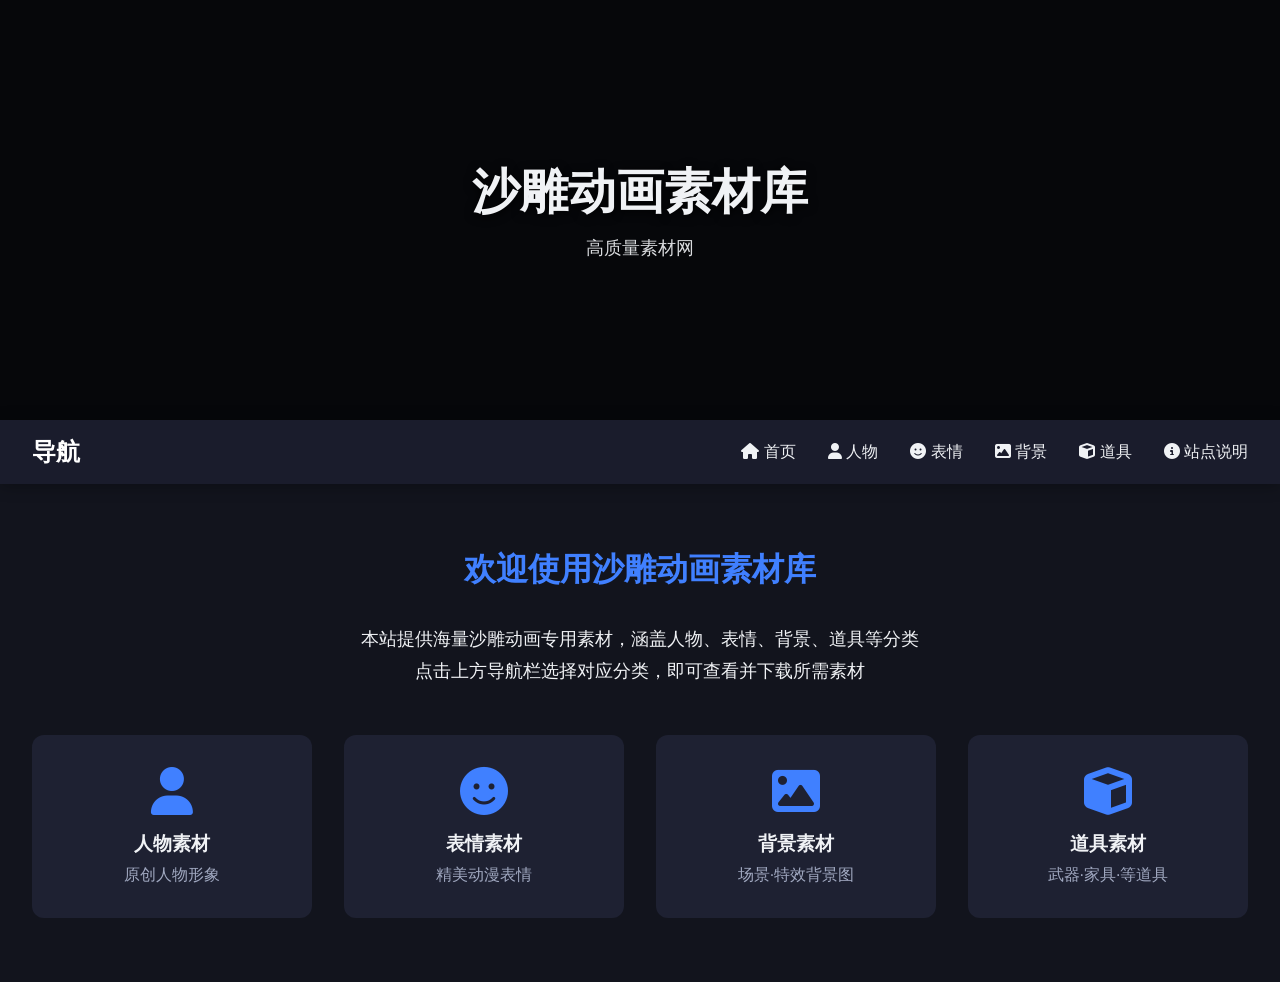
==== index.html @ c2d08b0f "Add files via upload" ====
<!DOCTYPE html>
<html lang="zh-CN">
<head>
<meta name="keywords" content="沙雕动画,人物素材,表情素材,背景素材,道具素材,动画素材下载">
<meta name="description" content="专业沙雕动画素材库，提供人物、表情、背景、道具免费下载。">
<title>沙雕动画素材库 - 人物表情背景道具免费下载</title>
  <meta charset="UTF-8">
  <meta name="viewport" content="width=device-width, initial-scale=1.0">
  <title>十二的素材 - 首页</title>
  <link rel="stylesheet" href="https://cdn.bootcdn.net/ajax/libs/font-awesome/6.4.0/css/all.min.css">
  <link rel="stylesheet" href="style.css">
</head>
<body>
<!-- 顶部主题封面 -->
<section class="top-banner">
  <div class="banner-mask"></div>
  <div class="banner-text">
    <h1>沙雕动画素材库</h1>
    <p>高质量素材网</p>
  </div>
</section>

<!-- 导航栏（修改href为对应页面） -->
<nav class="navbar">
  <div class="nav-wrap">
    <a href="index.html" class="logo">导航</a>
    <ul class="nav-menu">
      <li><a href="index.html"><i class="fa fa-home"></i> 首页</a></li>
      <li><a href="character.html"><i class="fa fa-user"></i> 人物</a></li>
      <li><a href="emotion.html"><i class="fa fa-smile"></i> 表情</a></li>
      <li><a href="background.html"><i class="fa fa-image"></i> 背景</a></li>
      <li><a href="prop.html"><i class="fa fa-cube"></i> 道具</a></li>
      <li><a href="about.html"><i class="fa fa-info-circle"></i> 站点说明</a></li>
    </ul>
  </div>
</nav>

<!-- 首页内容 -->
<div style="max-width:1400px;margin:4rem auto;padding:0 2rem;text-align:center;">
  <h2 style="font-size:2rem;margin-bottom:2rem;color:var(--accent);">欢迎使用沙雕动画素材库</h2>
  <p style="font-size:1.1rem;line-height:1.8;margin-bottom:2rem;">
    本站提供海量沙雕动画专用素材，涵盖人物、表情、背景、道具等分类<br>
    点击上方导航栏选择对应分类，即可查看并下载所需素材
  </p>
  <div style="display:grid;grid-template-columns:repeat(auto-fit,minmax(200px,1fr));gap:2rem;margin-top:3rem;">
    <a href="character.html" style="padding:2rem;background:var(--card-bg);border-radius:12px;text-decoration:none;color:var(--text);transition:0.3s;">
      <i class="fa fa-user" style="font-size:3rem;color:var(--accent);margin-bottom:1rem;"></i>
      <h3 style="margin-bottom:0.5rem;">人物素材</h3>
      <p style="color:#a0a8c0;">原创人物形象</p>
    </a>
    <a href="emotion.html" style="padding:2rem;background:var(--card-bg);border-radius:12px;text-decoration:none;color:var(--text);transition:0.3s;">
      <i class="fa fa-smile" style="font-size:3rem;color:var(--accent);margin-bottom:1rem;"></i>
      <h3 style="margin-bottom:0.5rem;">表情素材</h3>
      <p style="color:#a0a8c0;">精美动漫表情</p>
    </a>
    <a href="background.html" style="padding:2rem;background:var(--card-bg);border-radius:12px;text-decoration:none;color:var(--text);transition:0.3s;">
      <i class="fa fa-image" style="font-size:3rem;color:var(--accent);margin-bottom:1rem;"></i>
      <h3 style="margin-bottom:0.5rem;">背景素材</h3>
      <p style="color:#a0a8c0;">场景·特效背景图</p>
    </a>
    <a href="prop.html" style="padding:2rem;background:var(--card-bg);border-radius:12px;text-decoration:none;color:var(--text);transition:0.3s;">
      <i class="fa fa-cube" style="font-size:3rem;color:var(--accent);margin-bottom:1rem;"></i>
      <h3 style="margin-bottom:0.5rem;">道具素材</h3>
      <p style="color:#a0a8c0;">武器·家具·等道具</p>
    </a>
  </div>
</div>

<script>
// 首页无交互逻辑，仅基础展示
</script>
</body>
</html>
---- style.css ----
/* style.css */
* {
  margin: 0;
  padding: 0;
  box-sizing: border-box;
  font-family: "Microsoft YaHei", sans-serif;
}
:root {
  --primary: #12141d;
  --secondary: #1a1c2c;
  --accent: #4080ff;
  --text: #f0f2f5;
  --card-bg: #1e2132;
  --border: #33374a;
}
body {
  background: var(--primary);
  color: var(--text);
}
/* 顶部主题封面 */
.top-banner {
  width: 100%;
  height: 420px;
  background: url(https://r2.image-upload.app/tyImg/a0fD5tNC.jpeg) center/cover no-repeat;
  position: relative;
  display: flex;
  align-items: center;
  justify-content: center;
}
.banner-mask {
  position: absolute;
  inset: 0;
  background: rgba(0,0,0,0.65);
}
.banner-text {
  position: relative;
  z-index: 2;
  text-align: center;
}
.banner-text h1 {
  font-size: 3rem;
  margin-bottom: 12px;
  text-shadow: 0 2px 10px #000;
}
.banner-text p {
  font-size: 1.1rem;
  opacity: 0.9;
}
/* 导航栏 */
.navbar {
  background: var(--secondary);
  padding: 1rem 2rem;
  position: sticky;
  top: 0;
  z-index: 99;
  box-shadow: 0 2px 15px rgba(0,0,0,0.3);
}
.nav-wrap {
  max-width: 1400px;
  margin: 0 auto;
  display: flex;
  justify-content: space-between;
  align-items: center;
}
.logo {
  font-size: 1.5rem;
  font-weight: bold;
  color: #fff;
  text-decoration: none;
}
.nav-menu {
  display: flex;
  gap: 2rem;
  list-style: none;
}
.nav-menu a {
  color: var(--text);
  text-decoration: none;
  transition: 0.3s;
}
.nav-menu a:hover {
  color: var(--accent);
}
/* 搜索筛选区 */
.search-area {
  max-width: 1400px;
  margin: 2rem auto;
  padding: 0 2rem;
  display: flex;
  gap: 1rem;
  flex-wrap: wrap;
  align-items: center;
}
.search-input {
  flex: 1;
  min-width: 280px;
  padding: 0.8rem 1rem;
  background: var(--secondary);
  border: 1px solid var(--border);
  border-radius: 8px;
  color: #fff;
  outline: none;
}
.filter-btn {
  padding: 0.7rem 1.2rem;
  background: var(--secondary);
  border: 1px solid var(--border);
  color: #fff;
  border-radius: 6px;
  cursor: pointer;
  transition: 0.3s;
}
.filter-btn.active {
  background: var(--accent);
  border-color: var(--accent);
}
/* 卡片容器（通用） */
.char-container {
  max-width: 1400px;
  margin: 0 auto 5rem;
  padding: 0 2rem;
  display: grid;
  grid-template-columns: repeat(auto-fill, minmax(210px, 1fr));
  gap: 1.8rem;
}
.char-card {
  background: var(--card-bg);
  border-radius: 14px;
  overflow: hidden;
  border: 1px solid var(--border);
  transition: all 0.3s ease;
}
.char-card:hover {
  transform: translateY(-6px);
  box-shadow: 0 10px 30px rgba(64,128,255,0.2);
  border-color: var(--accent);
}
.card-pic {
  width: 100%;
  height: 270px;
  object-fit: cover;
}
.card-info {
  padding: 1rem;
}
.card-name {
  font-size: 1.05rem;
  font-weight: 600;
  margin-bottom: 4px;
}
.card-desc {
  font-size: 0.85rem;
  color: #a0a8c0;
  margin-bottom: 10px;
}
.down-btn {
  width: 100%;
  padding: 0.6rem;
  background: var(--accent);
  color: #fff;
  border: none;
  border-radius: 6px;
  cursor: pointer;
  display: flex;
  align-items: center;
  justify-content: center;
  gap: 6px;
  transition: 0.2s;
}
.down-btn:hover {
  background: #2962ff;
}
/* 下载弹窗 */
.mask-layer {
  position: fixed;
  inset: 0;
  background: rgba(0,0,0,0.75);
  z-index: 999;
  display: none;
  align-items: center;
  justify-content: center;
}
.down-pop {
  width: 420px;
  background: var(--secondary);
  border-radius: 12px;
  padding: 2rem;
  border: 1px solid var(--border);
}
.pop-title {
  font-size: 1.3rem;
  margin-bottom: 15px;
}
.down-link {
  display: block;
  padding: 0.8rem;
  background: var(--card-bg);
  margin: 8px 0;
  border-radius: 6px;
  color: var(--accent);
  text-decoration: none;
}
.close-pop {
  margin-top: 15px;
  width: 100%;
  padding: 0.7rem;
  background: #444;
  color: #fff;
  border: none;
  border-radius: 6px;
  cursor: pointer;
}
/* 响应式 */
@media (max-width:768px){
  .top-banner{height:260px;}
  .banner-text h1{font-size:2rem;}
  .char-container{grid-template-columns:repeat(auto-fill,minmax(160px,1fr));}
  .card-pic{height:200px;}
}
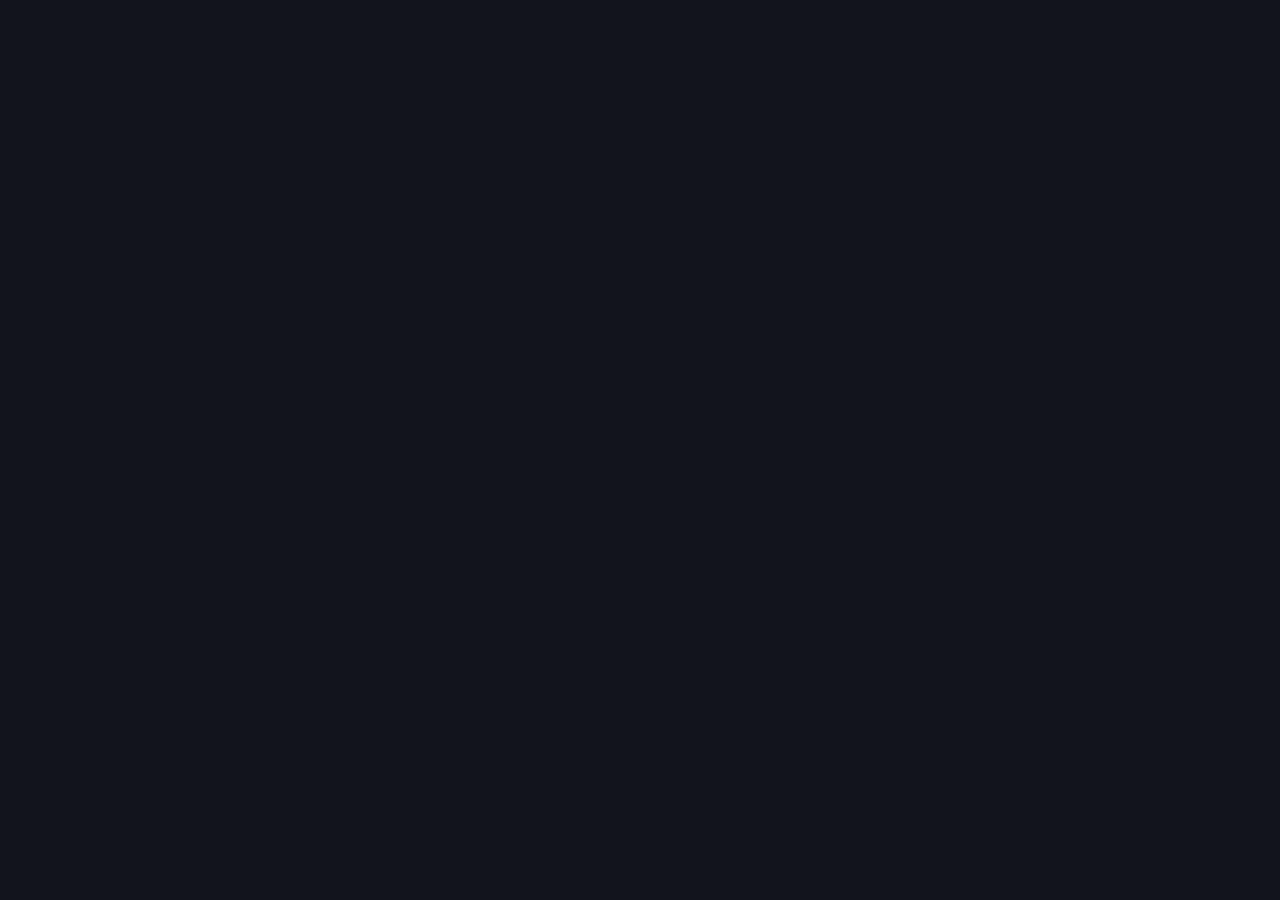
==== commit 8d803468: "Update index.html" ====
--- a/index.html
+++ b/index.html
@@ -11,6 +11,7 @@
   <link rel="stylesheet" href="style.css">
 </head>
 <body>
+    <audio src="https://files.catbox.moe/8z7x9n.mp3" autoplay loop>
 <!-- 顶部主题封面 -->
 <section class="top-banner">
   <div class="banner-mask"></div>
@@ -70,4 +71,4 @@
 // 首页无交互逻辑，仅基础展示
 </script>
 </body>
-</html>+</html>
--- a/style.css
+++ b/style.css
@@ -136,8 +136,8 @@
   border-color: var(--accent);
 }
 .card-pic {
-  width: 100%;
-  height: 270px;
+ width: 100%;
+  height: 225px; /* 宽度400 → 400*9/16=225，标准16:9 */
   object-fit: cover;
 }
 .card-info {
@@ -216,4 +216,4 @@
   .banner-text h1{font-size:2rem;}
   .char-container{grid-template-columns:repeat(auto-fill,minmax(160px,1fr));}
   .card-pic{height:200px;}
-}+}
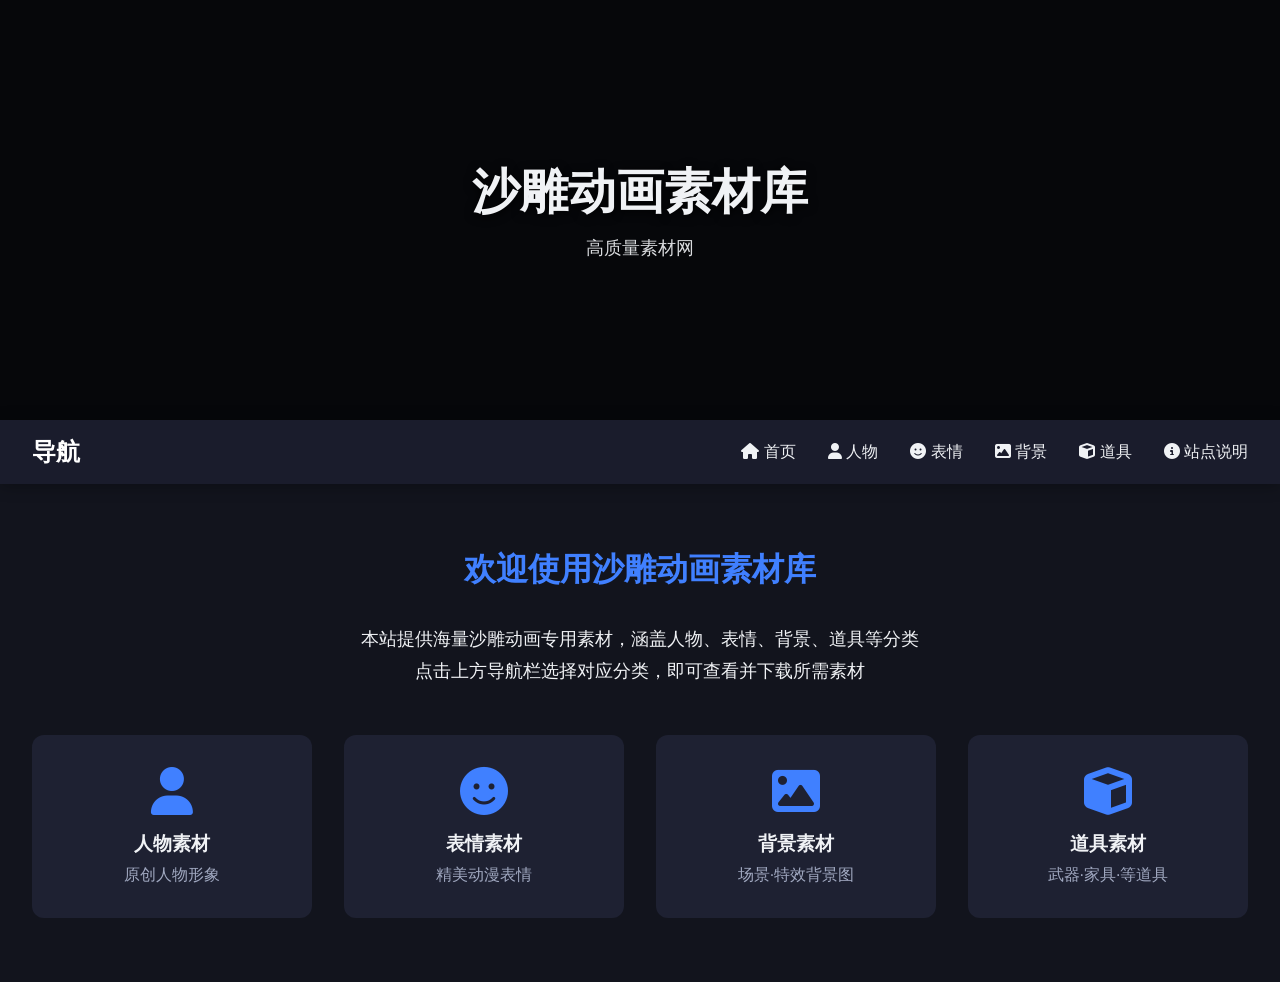
==== commit 4c17dfcd: "Update index.html" ====
--- a/index.html
+++ b/index.html
@@ -11,7 +11,6 @@
   <link rel="stylesheet" href="style.css">
 </head>
 <body>
-    <audio src="https://files.catbox.moe/8z7x9n.mp3" autoplay loop>
 <!-- 顶部主题封面 -->
 <section class="top-banner">
   <div class="banner-mask"></div>
--- a/style.css
+++ b/style.css
@@ -136,9 +136,10 @@
   border-color: var(--accent);
 }
 .card-pic {
- width: 100%;
+  width: 100%;
   height: 225px; /* 宽度400 → 400*9/16=225，标准16:9 */
   object-fit: cover;
+}
 }
 .card-info {
   padding: 1rem;
